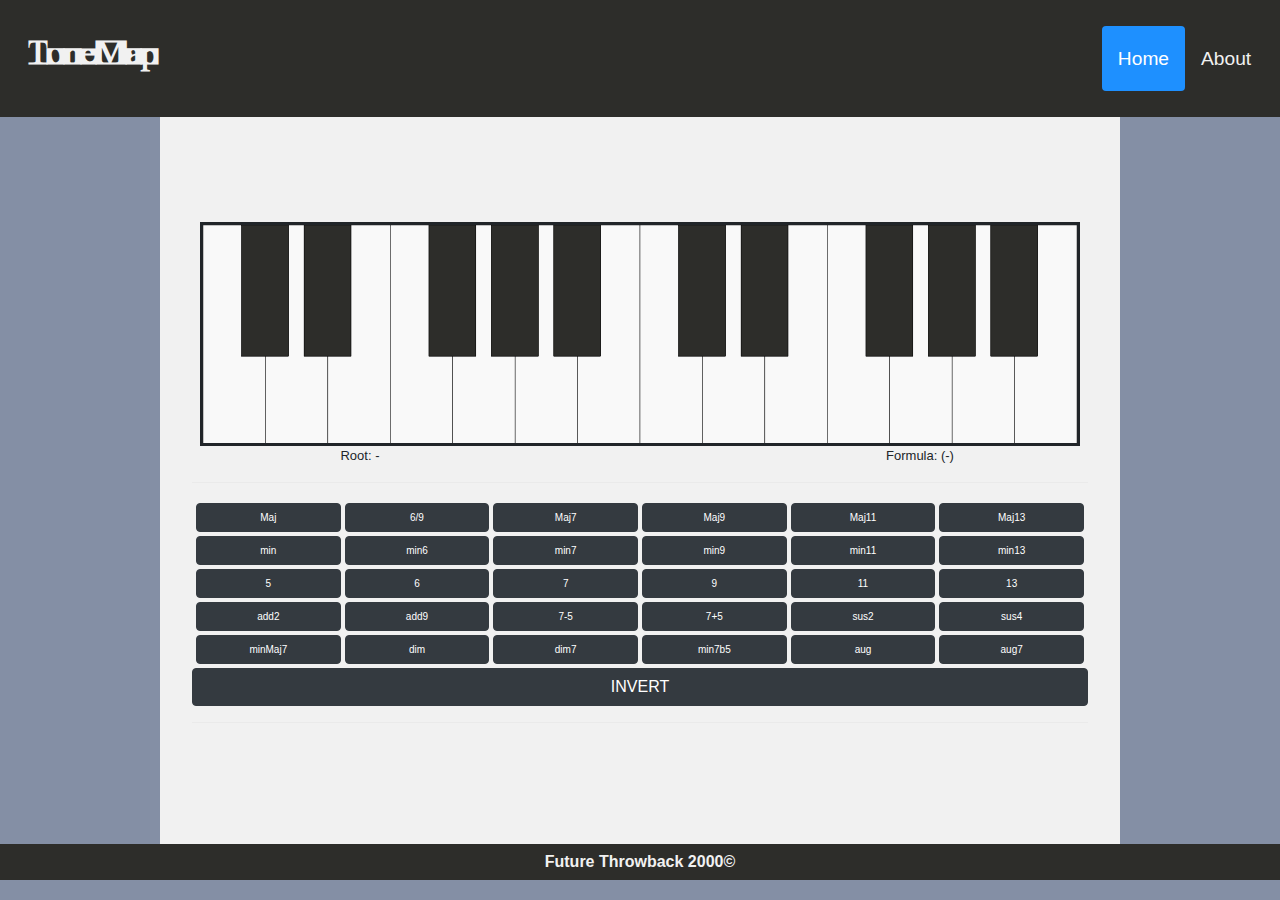
==== templates/index.html @ a0f48927 "better style but broke inversion logic" ====
<!DOCTYPE html>
<html lang="en">
<head>
    <meta charset="UTF-8">
    <meta name="viewport" content="width=device-width, initial-scale=1.0">
    <title>ToneMap</title>
    <link href="https://cdn.jsdelivr.net/npm/bootstrap@5.3.3/dist/css/bootstrap.min.css" rel="stylesheet" integrity="sha384-QWTKZyjpPEjISv5WaRU9OFeRpok6YctnYmDr5pNlyT2bRjXh0JMhjY6hW+ALEwIH" crossorigin="anonymous">
    <link rel="stylesheet" href="https://cdn.jsdelivr.net/npm/bootstrap@4.0.0/dist/css/bootstrap.min.css" integrity="sha384-Gn5384xqQ1aoWXA+058RXPxPg6fy4IWvTNh0E263XmFcJlSAwiGgFAW/dAiS6JXm" crossorigin="anonymous">
    <link rel="stylesheet" href="/static/style.css">
    <script src="/static/main.js" defer></script>
</head>
<body>
    <div class="header">
        <a href="" class="logo">ToneMap</a>
        <div class="header-right">
          <a class="active" href="/">Home</a>
          
          <a href="/about">About</a>
        </div>
    </div>
    <main>

        <div class="graphic">
            <?xml version="1.0" encoding="UTF-8" standalone="no"?>
            <!-- Created with Inkscape (http://www.inkscape.org/) -->

            <svg
                width="1400"
                height="350"
                viewBox="0 0 1400 350"
                version="1.1"
                id="svg1"
                inkscape:version="1.3 (0e150ed6c4, 2023-07-21)"
                sodipodi:docname="single-octave-piano.svg"
                xmlns:inkscape="http://www.inkscape.org/namespaces/inkscape"
                xmlns:sodipodi="http://sodipodi.sourceforge.net/DTD/sodipodi-0.dtd"
                xmlns="http://www.w3.org/2000/svg"
                xmlns:svg="http://www.w3.org/2000/svg">
                <defs
                    id="defs1">
                    <linearGradient
                        id="swatch6">
                    <stop
                        style="stop-color:#000000;stop-opacity:1;"
                        offset="0"
                        id="stop6" />
                    </linearGradient>
                </defs>
                <g
                    class="svg-white-keys"
                    inkscape:label="White Keys"
                    inkscape:groupmode="layer"
                    id="layer1"
                    style="display:inline;fill:#FFFFFF">
                    <rect
                        style="display:inline;fill:#FFFFFF;fill-opacity:1;stroke:#000000;stroke-width:0.703905;stroke-opacity:1"
                        class="octave_1 C"
                        width="100"
                        height="350"
                        x="0"
                        y="0" />
                    <rect
                        style="display:inline;fill:#FFFFFF;fill-opacity:1;stroke:#000000;stroke-width:0.703905;stroke-opacity:1"
                        class="octave_1 D"
                        width="100"
                        height="350"
                        x="100"
                        y="0" />
                    <rect
                        style="display:inline;fill:#FFFFFF;fill-opacity:1;stroke:#000000;stroke-width:0.703905;stroke-opacity:1"
                        class="octave_1 E"
                        width="100"
                        height="350"
                        x="200"
                        y="0" />
                    <rect
                        style="display:inline;fill:#FFFFFF;fill-opacity:1;stroke:#000000;stroke-width:0.703905;stroke-opacity:1"
                        class="octave_1 F"
                        width="100"
                        height="350"
                        x="300"
                        y="0" />
                    <rect
                        style="display:inline;fill:#FFFFFF;fill-opacity:1;stroke:#000000;stroke-width:0.703905;stroke-opacity:1"
                        class="octave_1 G"
                        width="100"
                        height="350"
                        x="400"
                        y="0" />
                    <rect
                        style="display:inline;fill:#FFFFFF;fill-opacity:1;stroke:#000000;stroke-width:0.703905;stroke-opacity:1"
                        class="octave_1 A"
                        width="100"
                        height="350"
                        x="500"
                        y="0" />
                    <rect
                        style="display:inline;fill:#FFFFFF;fill-opacity:1;stroke:#000000;stroke-width:0.703905;stroke-opacity:1"
                        class="octave_1 B"
                        width="100"
                        height="350"
                        x="600"
                        y="0" />
                </g>

                <g
                    class="svg-black-keys"
                    inkscape:groupmode="layer"
                    id="layer2"
                    inkscape:label="Black Keys">
                    <rect
                        style="fill:#2D2D2A ;fill-opacity:1;stroke:#000000;stroke-width:0.670113;stroke-opacity:1"
                        class=""
                        width="75"
                        height="210"
                        x="62"
                        y="0" />
                    <rect
                        style="fill:#2D2D2A ;fill-opacity:1;stroke:#000000;stroke-width:0.670113;stroke-opacity:1"
                        class=""
                        width="75"
                        height="210"
                        x="162"
                        y="0" />
                    <rect
                        style="fill:#2D2D2A ;fill-opacity:1;stroke:#000000;stroke-width:0.670105;stroke-opacity:1"
                        class=""
                        width="75"
                        height="210"
                        x="362"
                        y="0" />
                    <rect
                        style="fill:#2D2D2A ;fill-opacity:1;stroke:#000000;stroke-width:0.670113;stroke-opacity:1"
                        class=""
                        width="75"
                        height="210"
                        x="462"
                        y="0" />
                    <rect
                        style="fill:#2D2D2A ;fill-opacity:1;stroke:#000000;stroke-width:0.670113;stroke-opacity:1"
                        class=""
                        width="75"
                        height="210"
                        x="562"
                        y="0" />
                </g>

                <g
                    class="svg-black-keys"
                    inkscape:groupmode="layer"
                    id="layer2"
                    inkscape:label="Black Keys">
                    <rect
                        style="fill:#2D2D2A ;fill-opacity:1;stroke:#000000;stroke-width:0.670113;stroke-opacity:1"
                        class="octave_1 Csharp"
                        width="75"
                        height="210"
                        x="62"
                        y="0" />
                    <rect
                        style="fill:#2D2D2A ;fill-opacity:1;stroke:#000000;stroke-width:0.670113;stroke-opacity:1"
                        class="octave_1 Dsharp"
                        width="75"
                        height="210"
                        x="162"
                        y="0" />
                    <rect
                        style="fill:#2D2D2A ;fill-opacity:1;stroke:#000000;stroke-width:0.670105;stroke-opacity:1"
                        class="octave_1 Fsharp"
                        width="75"
                        height="210"
                        x="362"
                        y="0" />
                    <rect
                        style="fill:#2D2D2A ;fill-opacity:1;stroke:#000000;stroke-width:0.670113;stroke-opacity:1"
                        class="octave_1 Gsharp"
                        width="75"
                        height="210"
                        x="462"
                        y="0" />
                    <rect
                        style="fill:#2D2D2A ;fill-opacity:1;stroke:#000000;stroke-width:0.670113;stroke-opacity:1"
                        class="octave_1 Asharp"
                        width="75"
                        height="210"
                        x="562"
                        y="0" />
                </g>

                <g
                    class="svg-white-keys"
                    inkscape:label="White Keys 2"
                    inkscape:groupmode="layer"
                    id="layer3"
                    style="display:inline;fill:#FFFFFF">
                    <rect
                        style="display:inline;fill:#FFFFFF;fill-opacity:1;stroke:#000000;stroke-width:0.703905;stroke-opacity:1"
                        class="octave_2 C"
                        width="100"
                        height="350"
                        x="700"
                        y="0" />
                    <rect
                        style="display:inline;fill:#FFFFFF;fill-opacity:1;stroke:#000000;stroke-width:0.703905;stroke-opacity:1"
                        class="octave_2 D"
                        width="100"
                        height="350"
                        x="800"
                        y="0" />
                    <rect
                        style="display:inline;fill:#FFFFFF;fill-opacity:1;stroke:#000000;stroke-width:0.703905;stroke-opacity:1"
                        class="octave_2 E"
                        width="100"
                        height="350"
                        x="900"
                        y="0" />
                    <rect
                        style="display:inline;fill:#FFFFFF;fill-opacity:1;stroke:#000000;stroke-width:0.703905;stroke-opacity:1"
                        class="octave_2 F"
                        width="100"
                        height="350"
                        x="1000"
                        y="0" />
                    <rect
                        style="display:inline;fill:#FFFFFF;fill-opacity:1;stroke:#000000;stroke-width:0.703905;stroke-opacity:1"
                        class="octave_2 G"
                        width="100"
                        height="350"
                        x="1100"
                        y="0" />
                    <rect
                        style="display:inline;fill:#FFFFFF;fill-opacity:1;stroke:#000000;stroke-width:0.703905;stroke-opacity:1"
                        class="octave_2 A"
                        width="100"
                        height="350"
                        x="1200"
                        y="0" />
                    <rect
                        style="display:inline;fill:#FFFFFF;fill-opacity:1;stroke:#000000;stroke-width:0.703905;stroke-opacity:1"
                        class="octave_2 B"
                        width="100"
                        height="350"
                        x="1300"
                        y="0" />
                </g>

                <g
                    class="svg-black-keys"
                    inkscape:groupmode="layer"
                    id="layer4"
                    inkscape:label="Black Keys">
                    <rect
                        style="fill:#2D2D2A ;fill-opacity:1;stroke:#000000;stroke-width:0.670113;stroke-opacity:1"
                        class=""
                        width="75"
                        height="210"
                        x="762"
                        y="0" />
                    <rect
                        style="fill:#2D2D2A ;fill-opacity:1;stroke:#000000;stroke-width:0.670113;stroke-opacity:1"
                        class=""
                        width="75"
                        height="210"
                        x="862"
                        y="0" />
                    <rect
                        style="fill:#2D2D2A ;fill-opacity:1;stroke:#000000;stroke-width:0.670105;stroke-opacity:1"
                        class=""
                        width="75"
                        height="210"
                        x="1062"
                        y="0" />
                    <rect
                        style="fill:#2D2D2A ;fill-opacity:1;stroke:#000000;stroke-width:0.670113;stroke-opacity:1"
                        class=""
                        width="75"
                        height="210"
                        x="1162"
                        y="0" />
                    <rect
                        style="fill:#2D2D2A ;fill-opacity:1;stroke:#000000;stroke-width:0.670113;stroke-opacity:1"
                        class=""
                        width="75"
                        height="210"
                        x="1262"
                        y="0" />
                </g>

                <g
                    class="svg-black-keys"
                    inkscape:groupmode="layer"
                    id="layer4"
                    inkscape:label="Black Keys">
                    <rect
                        style="fill:#2D2D2A ;fill-opacity:1;stroke:#000000;stroke-width:0.670113;stroke-opacity:1"
                        class="octave_2 Csharp"
                        width="75"
                        height="210"
                        x="762"
                        y="0" />
                    <rect
                        style="fill:#2D2D2A ;fill-opacity:1;stroke:#000000;stroke-width:0.670113;stroke-opacity:1"
                        class="octave_2 Dsharp"
                        width="75"
                        height="210"
                        x="862"
                        y="0" />
                    <rect
                        style="fill:#2D2D2A ;fill-opacity:1;stroke:#000000;stroke-width:0.670105;stroke-opacity:1"
                        class="octave_2 Fsharp"
                        width="75"
                        height="210"
                        x="1062"
                        y="0" />
                    <rect
                        style="fill:#2D2D2A ;fill-opacity:1;stroke:#000000;stroke-width:0.670113;stroke-opacity:1"
                        class="octave_2 Gsharp"
                        width="75"
                        height="210"
                        x="1162"
                        y="0" />
                    <rect
                        style="fill:#2D2D2A ;fill-opacity:1;stroke:#000000;stroke-width:0.670113;stroke-opacity:1"
                        class="octave_2 Asharp"
                        width="75"
                        height="210"
                        x="1262"
                        y="0" />
                </g>
            </svg>
        </div>

        

        <div id="controls">

            <div id="information">
                <div id="chord-symbol"></div>
                <div id="formula"></div>
            </div>

            <!-- <div id="root-selection">

                <div class="black-keys">

                    <input type="button" id="Csharp" name="rootnote" value="C#">
                    <input type="button" id="Dsharp" name="rootnote" value="D#">
                    <input type="button" id="Fsharp" name="rootnote" value="F#">
                    <input type="button" id="Gsharp" name="rootnote" value="G#">
                    <input type="button" id="Asharp" name="rootnote" value="A#">

                </div>

                <div class="white-keys">

                    <input type="button" id="C" name="rootnote" value="C">
                    <input type="button" id="D" name="rootnote" value="D">
                    <input type="button" id="E" name="rootnote" value="E">
                    <input type="button" id="F" name="rootnote" value="F">
                    <input type="button" id="G" name="rootnote" value="G">
                    <input type="button" id="A" name="rootnote" value="A">
                    <input type="button" id="B" name="rootnote" value="B">

                </div>   

            </div> -->
            <hr>

            <div id="chord-selection">

                <input class="btn btn-dark" type="button" id="major" name="chord" value="Maj">
                <input class="btn btn-dark" type="button" id="sixthNinth" name="chord" value="6/9">
                <input class="btn btn-dark" type="button" id="maj7" name="chord" value="Maj7">
                <input class="btn btn-dark" type="button" id="maj9" name="chord" value="Maj9">
                <input class="btn btn-dark" type="button" id="maj11" name="chord" value="Maj11">
                <input class="btn btn-dark" type="button" id="maj13" name="chord" value="Maj13">

                <input class="btn btn-dark" type="button" id="minor" name="chord" value="min">
                <input class="btn btn-dark" type="button" id="min6" name="chord" value="min6">
                <input class="btn btn-dark" type="button" id="min7" name="chord" value="min7">
                <input class="btn btn-dark" type="button" id="min9" name="chord" value="min9">
                <input class="btn btn-dark" type="button" id="min11" name="chord" value="min11">
                <input class="btn btn-dark" type="button" id="min13" name="chord" value="min13">

                <input class="btn btn-dark" type="button" id="fifth" name="chord" value="5">
                <input class="btn btn-dark" type="button" id="maj6" name="chord" value="6">
                <input class="btn btn-dark" type="button" id="dom7" name="chord" value="7">
                <input class="btn btn-dark" type="button" id="ninth" name="chord" value="9">
                <input class="btn btn-dark" type="button" id="eleventh" name="chord" value="11">
                <input class="btn btn-dark" type="button" id="thirteenth" name="chord" value="13">
                
                <input class="btn btn-dark" type="button" id="add2" name="chord" value="add2">
                <input class="btn btn-dark" type="button" id="add9" name="chord" value="add9">
                <input class="btn btn-dark" type="button" id="sevenMinusFive" name="chord" value="7-5">
                <input class="btn btn-dark" type="button" id="sevenPlusFive" name="chord" value="7+5">
                <input class="btn btn-dark" type="button" id="sus2" name="chord" value="sus2">
                <input class="btn btn-dark" type="button" id="sus4" name="chord" value="sus4">

                <input class="btn btn-dark" type="button" id="minMaj7" name="chord" value="minMaj7">
                <input class="btn btn-dark" type="button" id="diminished" name="chord" value="dim">
                <input class="btn btn-dark" type="button" id="dim7" name="chord" value="dim7">
                <input class="btn btn-dark" type="button" id="min7b5" name="chord" value="min7b5">
                <input class="btn btn-dark" type="button" id="aug" name="chord" value="aug">
                <input class="btn btn-dark" type="button" id="aug7" name="chord" value="aug7">

            </div>

        </div>
        <button id="invert-btn" class="btn btn-dark" type="button">INVERT</button>
        
        <hr>

    </main>

    <footer id="footer">Future Throwback 2000&COPY;</footer>


</body>
</html>
---- static/style.css ----
@font-face {
    font-family: "Fasad-Regular";
    src: url(/static/fonts/Fasad-Regular.woff);
}

body {
    background-color: #848FA5;
    box-sizing: border-box;
    height: 95vh;
}

#controls {
    display: flex;
    flex-direction: column;
}

.graphic {
    padding: 0 0.5rem;
    display: flex;
    justify-content: center;
}

#svg1 {
    border: solid;
    margin: 0;
    padding: 0;
    height: 100%;
    background-color: #2D2D2A;
}

#information {
    display: flex;
    flex-direction: row;
    justify-content: space-between;
    display: grid;
    grid-template-columns: repeat(2, 1fr);
    text-align: center;
    margin: auto 0;
    gap: 14rem;
    font-size: small;
}

/* shoutout w3schools for the header css */
.header {
    overflow: hidden;
    /* background-color: #F1F1F1; */
    background-color: #2D2D2A;
    padding: 1.6rem 0.8rem;
}

.header a {
    float: left;
    color: #F1F1F1;
    text-align: center;
    padding: 1rem;
    text-decoration: none;
    font-size: 1.2rem;
    line-height: 2.1rem;;
    border-radius: 0.25rem;;
}

.header a.logo {
    font-family: "Fasad-Regular", Arial, sans-serif;;
    font-size: 2.1rem;
    font-weight: bold;
}

.header a:hover {
    background-color: #ddd;
    color: black;
}

.header a.active {
    background-color: dodgerblue;
    color: white;
}

.header-right {
    float: right;
}

#footer {
    display: flex;
    position: relative;
    bottom: 0;
    width: 100%;
    height: 2.25rem;  /* Footer height */
    color: #F1F1F1;
    background-color: #2D2D2A;
    font-weight: 800;
    text-align: center;
    align-items: center;
    justify-content: center;
}

main {
    background-color: #F1F1F1;
    display: flex;
    flex-direction: column;
    justify-content: center;
    margin: 0 auto;
    padding: 0 2rem;
    width: 75%;
    height: 85%;
}

/* make responsive!: */

@media screen and (max-width: 500px) {
    .header a {
        float: none;
        display: block;
        text-align: left;
    }
    .header-right {
        float: none;
    }
    .graphic {
        padding: 0 0.25rem;
        display: flex;
        justify-content: center;
    }
    main {
        width: 100%;
        padding: 0 1rem;
    }
    .svg-white-keys *:hover {
        filter: brightness(150%);
        transform: translateY(-4px);
    }
    .svg-black-keys *:hover {
        filter: brightness(150%);
        transform: translateY(-4px);
    }
}

.svg-white-keys *:hover {
    transform: translateY(-12px);
}

.svg-black-keys *:hover {
    transform: translateY(-12px);
}

/* legacy code, included just in case */
/* #black-keys {
    display: grid;
    grid-template-columns: repeat(5, 1fr);
}

#white-keys {
    display: grid;
    grid-template-columns: repeat(7, 1fr);
} */

#root-selection {
    width: 100%;
    display: flex;
    flex-direction: column;
    justify-content: center;
    align-items: center;
    padding: 0.25rem;
}

#chord-selection {
    display: grid;
    grid-template-columns: repeat(6, 1fr);
    grid-template-rows: repeat(5, 1fr);
    gap: 0.25rem;
    padding: 0.25rem;
    justify-content: center;
    align-items: center;
    margin: auto 0;
}

#chord-selection input {
    width: 100%;
    height: 100%;
    font-size:x-small;
}

rect:hover {
    cursor: pointer;
    transform: translateY(-12px);
}
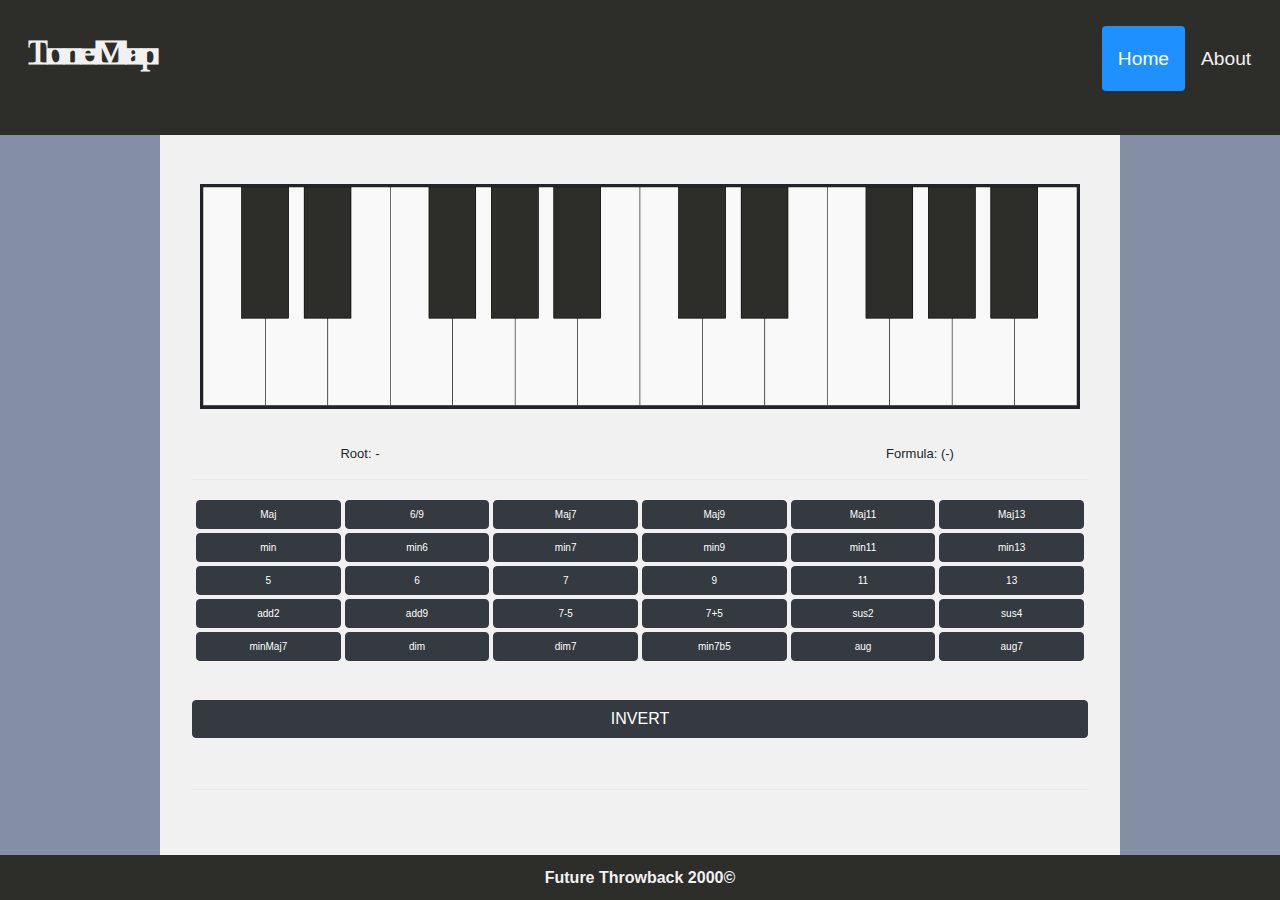
==== commit a85adb1a: "make layouts more functional" ====
--- a/templates/index.html
+++ b/templates/index.html
@@ -409,10 +409,10 @@
         <button id="invert-btn" class="btn btn-dark" type="button">INVERT</button>
         
         <hr>
-
     </main>
-
     <footer id="footer">Future Throwback 2000&COPY;</footer>
+
+    
 
 
 </body>
--- a/static/style.css
+++ b/static/style.css
@@ -3,10 +3,15 @@
     src: url(/static/fonts/Fasad-Regular.woff);
 }
 
+html, 
+body {
+    height: 100vh;
+    margin: 0;
+}
+
 body {
     background-color: #848FA5;
     box-sizing: border-box;
-    height: 95vh;
 }
 
 #controls {
@@ -46,6 +51,7 @@
     /* background-color: #F1F1F1; */
     background-color: #2D2D2A;
     padding: 1.6rem 0.8rem;
+    height: 15%;
 }
 
 .header a {
@@ -81,9 +87,6 @@
 
 #footer {
     display: flex;
-    position: relative;
-    bottom: 0;
-    width: 100%;
     height: 2.25rem;  /* Footer height */
     color: #F1F1F1;
     background-color: #2D2D2A;
@@ -91,22 +94,28 @@
     text-align: center;
     align-items: center;
     justify-content: center;
+    width: 100%s;
+    height: 5%;
 }
 
 main {
     background-color: #F1F1F1;
     display: flex;
     flex-direction: column;
-    justify-content: center;
+    flex-flow: column;
+    justify-content:space-around;
     margin: 0 auto;
-    padding: 0 2rem;
+    padding: 2rem;
     width: 75%;
-    height: 85%;
+    height: 80%;
 }
 
 /* make responsive!: */
 
 @media screen and (max-width: 500px) {
+    .header {
+        height: 30%;
+    }
     .header a {
         float: none;
         display: block;
@@ -122,7 +131,8 @@
     }
     main {
         width: 100%;
-        padding: 0 1rem;
+        height: 65%;
+        padding: 1rem 0.5rem;
     }
     .svg-white-keys *:hover {
         filter: brightness(150%);
@@ -131,6 +141,9 @@
     .svg-black-keys *:hover {
         filter: brightness(150%);
         transform: translateY(-4px);
+    }
+    #footer {
+        height: 5%;
     }
 }
 
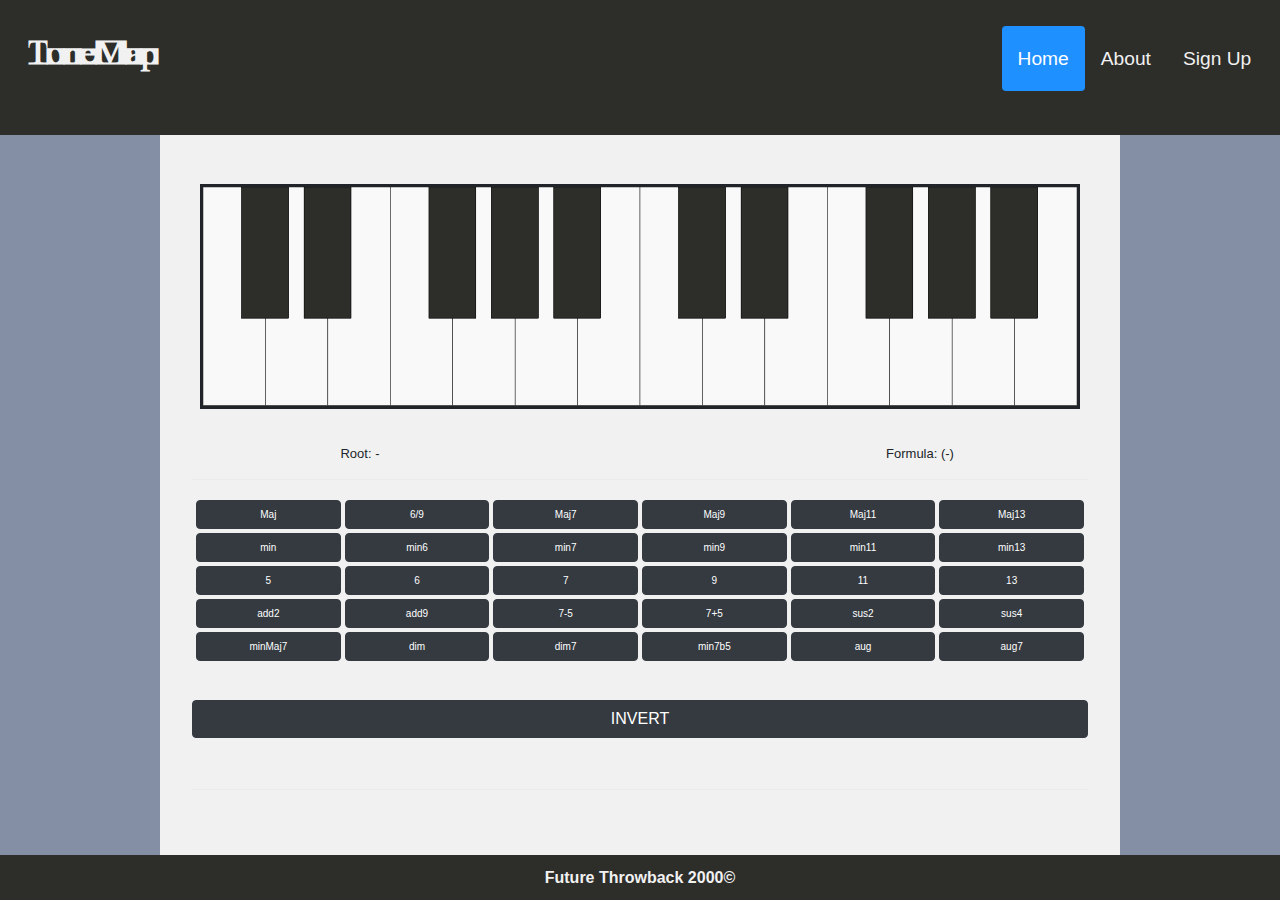
==== commit 011eb694: "add href to signup page" ====
--- a/templates/index.html
+++ b/templates/index.html
@@ -16,6 +16,7 @@
           <a class="active" href="/">Home</a>
           
           <a href="/about">About</a>
+          <a href="/signup">Sign Up</a>
         </div>
     </div>
     <main>
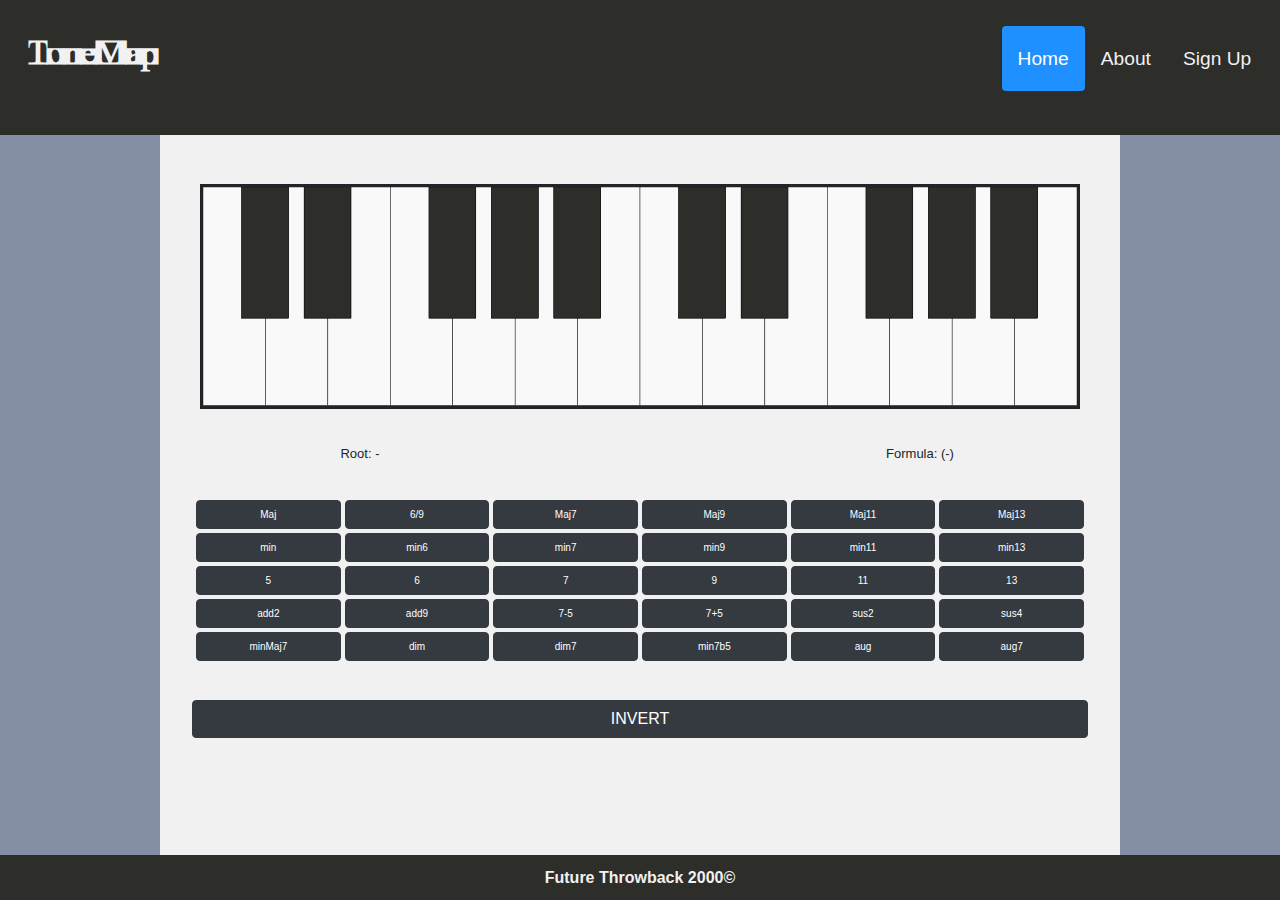
==== commit 1d45d09e: "update bootstrap" ====
--- a/templates/index.html
+++ b/templates/index.html
@@ -4,8 +4,10 @@
     <meta charset="UTF-8">
     <meta name="viewport" content="width=device-width, initial-scale=1.0">
     <title>ToneMap</title>
-    <link href="https://cdn.jsdelivr.net/npm/bootstrap@5.3.3/dist/css/bootstrap.min.css" rel="stylesheet" integrity="sha384-QWTKZyjpPEjISv5WaRU9OFeRpok6YctnYmDr5pNlyT2bRjXh0JMhjY6hW+ALEwIH" crossorigin="anonymous">
-    <link rel="stylesheet" href="https://cdn.jsdelivr.net/npm/bootstrap@4.0.0/dist/css/bootstrap.min.css" integrity="sha384-Gn5384xqQ1aoWXA+058RXPxPg6fy4IWvTNh0E263XmFcJlSAwiGgFAW/dAiS6JXm" crossorigin="anonymous">
+    <link rel="stylesheet" href="https://cdn.jsdelivr.net/npm/bootstrap@4.3.1/dist/css/bootstrap.min.css" integrity="sha384-ggOyR0iXCbMQv3Xipma34MD+dH/1fQ784/j6cY/iJTQUOhcWr7x9JvoRxT2MZw1T" crossorigin="anonymous">
+    <script src="https://code.jquery.com/jquery-3.3.1.slim.min.js" integrity="sha384-q8i/X+965DzO0rT7abK41JStQIAqVgRVzpbzo5smXKp4YfRvH+8abtTE1Pi6jizo" crossorigin="anonymous"></script>
+<script src="https://cdn.jsdelivr.net/npm/popper.js@1.14.7/dist/umd/popper.min.js" integrity="sha384-UO2eT0CpHqdSJQ6hJty5KVphtPhzWj9WO1clHTMGa3JDZwrnQq4sF86dIHNDz0W1" crossorigin="anonymous"></script>
+<script src="https://cdn.jsdelivr.net/npm/bootstrap@4.3.1/dist/js/bootstrap.min.js" integrity="sha384-JjSmVgyd0p3pXB1rRibZUAYoIIy6OrQ6VrjIEaFf/nJGzIxFDsf4x0xIM+B07jRM" crossorigin="anonymous"></script>
     <link rel="stylesheet" href="/static/style.css">
     <script src="/static/main.js" defer></script>
 </head>
@@ -406,6 +408,8 @@
 
             </div>
 
+            
+
         </div>
         <button id="invert-btn" class="btn btn-dark" type="button">INVERT</button>
         
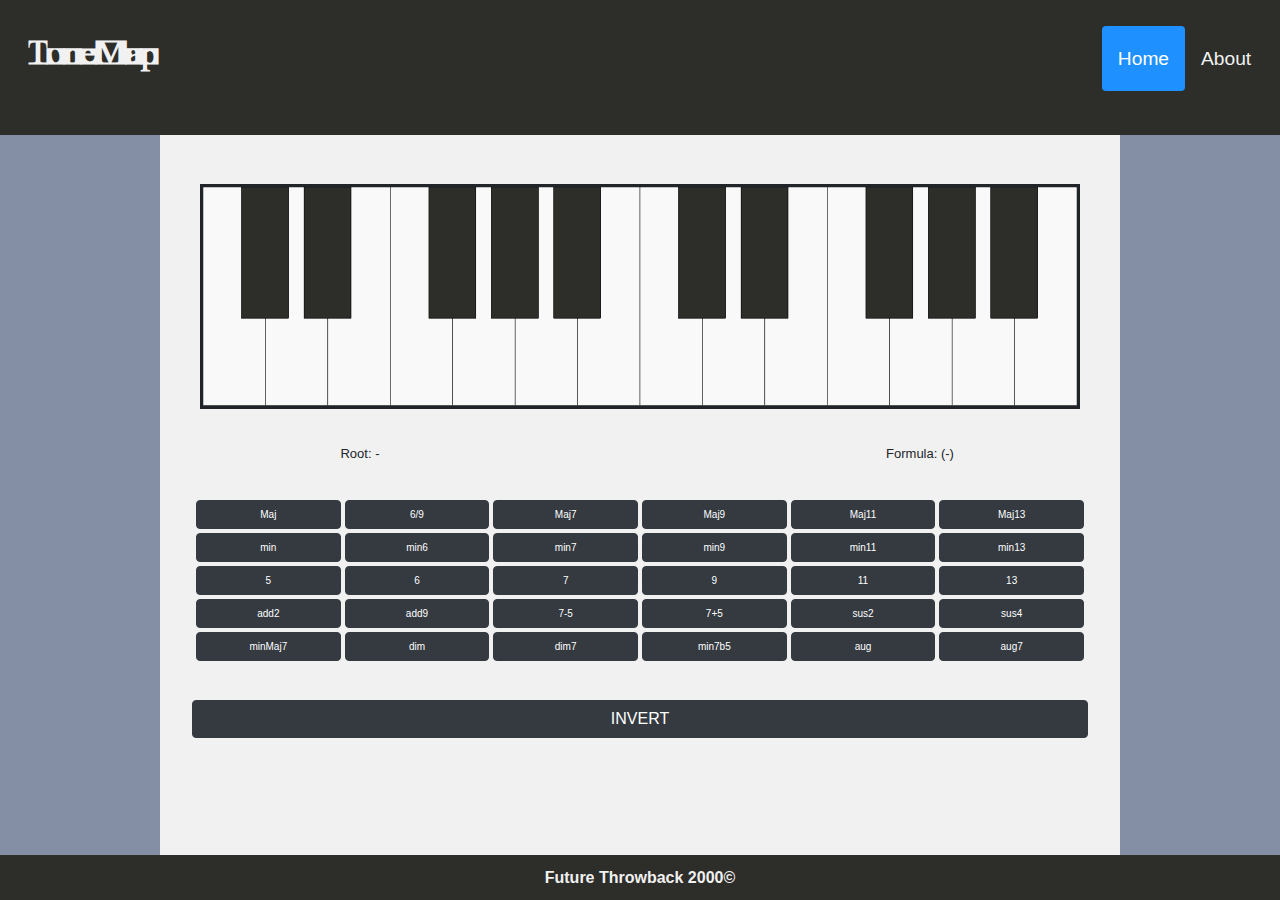
==== commit f9199d36: "hide signup button in about page" ====
--- a/templates/index.html
+++ b/templates/index.html
@@ -6,21 +6,26 @@
     <title>ToneMap</title>
     <link rel="stylesheet" href="https://cdn.jsdelivr.net/npm/bootstrap@4.3.1/dist/css/bootstrap.min.css" integrity="sha384-ggOyR0iXCbMQv3Xipma34MD+dH/1fQ784/j6cY/iJTQUOhcWr7x9JvoRxT2MZw1T" crossorigin="anonymous">
     <script src="https://code.jquery.com/jquery-3.3.1.slim.min.js" integrity="sha384-q8i/X+965DzO0rT7abK41JStQIAqVgRVzpbzo5smXKp4YfRvH+8abtTE1Pi6jizo" crossorigin="anonymous"></script>
-<script src="https://cdn.jsdelivr.net/npm/popper.js@1.14.7/dist/umd/popper.min.js" integrity="sha384-UO2eT0CpHqdSJQ6hJty5KVphtPhzWj9WO1clHTMGa3JDZwrnQq4sF86dIHNDz0W1" crossorigin="anonymous"></script>
-<script src="https://cdn.jsdelivr.net/npm/bootstrap@4.3.1/dist/js/bootstrap.min.js" integrity="sha384-JjSmVgyd0p3pXB1rRibZUAYoIIy6OrQ6VrjIEaFf/nJGzIxFDsf4x0xIM+B07jRM" crossorigin="anonymous"></script>
+    <script src="https://cdn.jsdelivr.net/npm/popper.js@1.14.7/dist/umd/popper.min.js" integrity="sha384-UO2eT0CpHqdSJQ6hJty5KVphtPhzWj9WO1clHTMGa3JDZwrnQq4sF86dIHNDz0W1" crossorigin="anonymous"></script>
+    <script src="https://cdn.jsdelivr.net/npm/bootstrap@4.3.1/dist/js/bootstrap.min.js" integrity="sha384-JjSmVgyd0p3pXB1rRibZUAYoIIy6OrQ6VrjIEaFf/nJGzIxFDsf4x0xIM+B07jRM" crossorigin="anonymous"></script>
     <link rel="stylesheet" href="/static/style.css">
     <script src="/static/main.js" defer></script>
 </head>
 <body>
     <div class="header">
+
         <a href="" class="logo">ToneMap</a>
+        
         <div class="header-right">
-          <a class="active" href="/">Home</a>
-          
-          <a href="/about">About</a>
-          <a href="/signup">Sign Up</a>
+            <a class="active" href="/">Home</a>
+            <a href="/about">About</a>
+            
         </div>
+        
     </div>
+         
+    </div>
+    
     <main>
 
         <div class="graphic">
@@ -333,8 +338,6 @@
             </svg>
         </div>
 
-        
-
         <div id="controls">
 
             <div id="information">
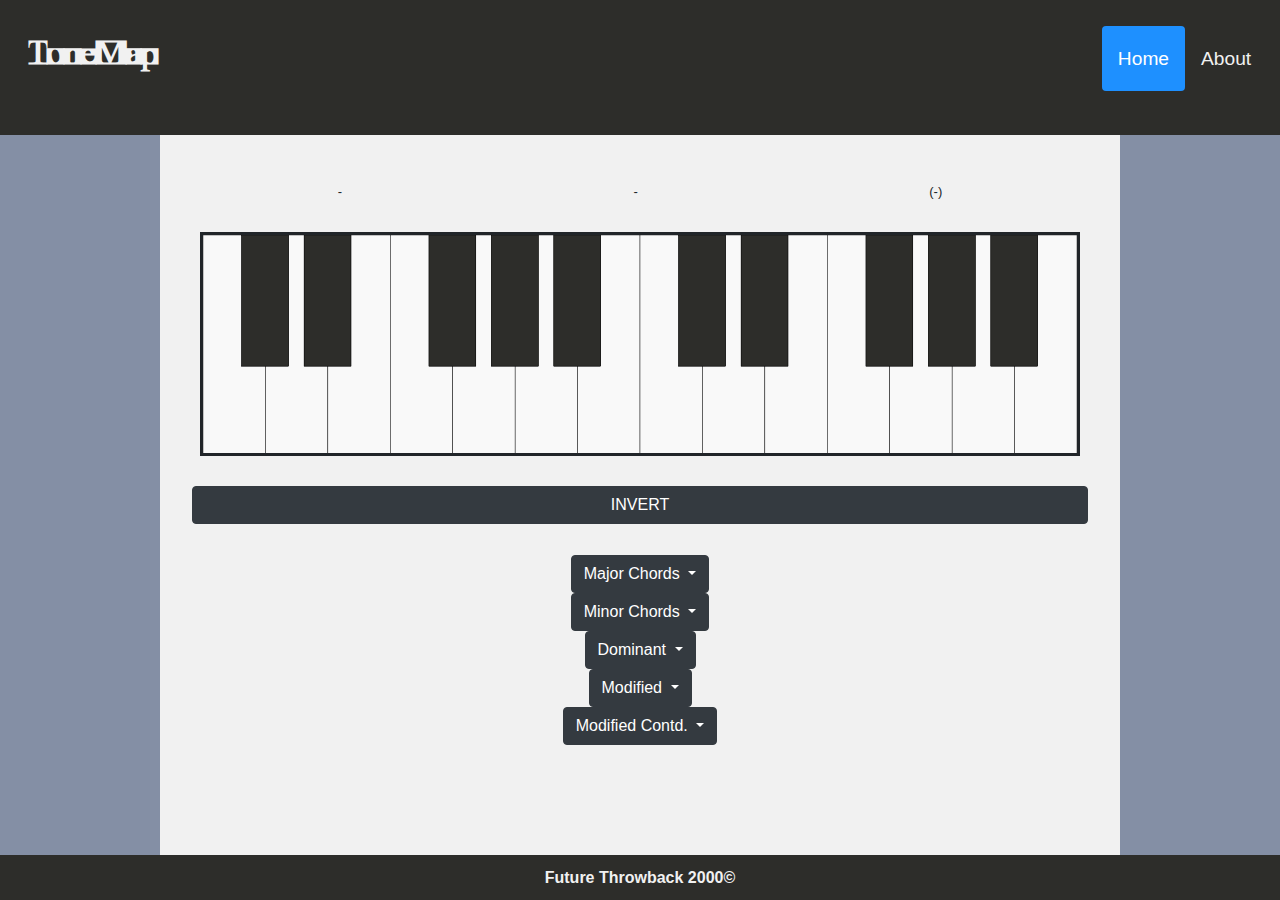
==== commit 05cfba5d: "add dropdown menus/ layout resturcturing" ====
--- a/templates/index.html
+++ b/templates/index.html
@@ -27,6 +27,11 @@
     </div>
     
     <main>
+        <div id="information">
+            <div id="chord-symbol"></div>
+            <div id="chord-type"></div>
+            <div id="formula"></div>
+        </div>
 
         <div class="graphic">
             <?xml version="1.0" encoding="UTF-8" standalone="no"?>
@@ -337,13 +342,8 @@
                 </g>
             </svg>
         </div>
-
+        <button id="invert-btn" class="btn btn-dark" type="button">INVERT</button>
         <div id="controls">
-
-            <div id="information">
-                <div id="chord-symbol"></div>
-                <div id="formula"></div>
-            </div>
 
             <!-- <div id="root-selection">
 
@@ -370,51 +370,84 @@
                 </div>   
 
             </div> -->
-            <hr>
 
             <div id="chord-selection">
 
-                <input class="btn btn-dark" type="button" id="major" name="chord" value="Maj">
-                <input class="btn btn-dark" type="button" id="sixthNinth" name="chord" value="6/9">
-                <input class="btn btn-dark" type="button" id="maj7" name="chord" value="Maj7">
-                <input class="btn btn-dark" type="button" id="maj9" name="chord" value="Maj9">
-                <input class="btn btn-dark" type="button" id="maj11" name="chord" value="Maj11">
-                <input class="btn btn-dark" type="button" id="maj13" name="chord" value="Maj13">
-
-                <input class="btn btn-dark" type="button" id="minor" name="chord" value="min">
-                <input class="btn btn-dark" type="button" id="min6" name="chord" value="min6">
-                <input class="btn btn-dark" type="button" id="min7" name="chord" value="min7">
-                <input class="btn btn-dark" type="button" id="min9" name="chord" value="min9">
-                <input class="btn btn-dark" type="button" id="min11" name="chord" value="min11">
-                <input class="btn btn-dark" type="button" id="min13" name="chord" value="min13">
-
-                <input class="btn btn-dark" type="button" id="fifth" name="chord" value="5">
-                <input class="btn btn-dark" type="button" id="maj6" name="chord" value="6">
-                <input class="btn btn-dark" type="button" id="dom7" name="chord" value="7">
-                <input class="btn btn-dark" type="button" id="ninth" name="chord" value="9">
-                <input class="btn btn-dark" type="button" id="eleventh" name="chord" value="11">
-                <input class="btn btn-dark" type="button" id="thirteenth" name="chord" value="13">
+                <div class="dropdown">
+                    <button class="btn btn-dark dropdown-toggle" type="button" id="dropdownMenuButton" data-toggle="dropdown" aria-haspopup="true" aria-expanded="false">
+                        Major Chords
+                    </button>
+                    <div class="dropdown-menu" aria-labelledby="dropdownMenuButton">
+                        <input class="btn btn-dark" type="button" id="major" name="chord" value="Maj">
+                        <input class="btn btn-dark" type="button" id="sixthNinth" name="chord" value="6/9">
+                        <input class="btn btn-dark" type="button" id="maj7" name="chord" value="Maj7">
+                        <input class="btn btn-dark" type="button" id="maj9" name="chord" value="Maj9">
+                        <input class="btn btn-dark" type="button" id="maj11" name="chord" value="Maj11">
+                        <input class="btn btn-dark" type="button" id="maj13" name="chord" value="Maj13">
+                    </div>
+                </div>
+
+                <div class="dropdown">
+                    <button class="btn btn-dark dropdown-toggle" type="button" id="dropdownMenuButton" data-toggle="dropdown" aria-haspopup="true" aria-expanded="false">
+                        Minor Chords
+                    </button>
+                    <div class="dropdown-menu">
+                        <input class="btn btn-dark" type="button" id="minor" name="chord" value="min">
+                        <input class="btn btn-dark" type="button" id="min6" name="chord" value="min6">
+                        <input class="btn btn-dark" type="button" id="min7" name="chord" value="min7">
+                        <input class="btn btn-dark" type="button" id="min9" name="chord" value="min9">
+                        <input class="btn btn-dark" type="button" id="min11" name="chord" value="min11">
+                        <input class="btn btn-dark" type="button" id="min13" name="chord" value="min13">
+                    </div>
+                </div>
+
+                <div class="dropdown">
+                    <button class="btn btn-dark dropdown-toggle" type="button" id="dropdownMenuButton" data-toggle="dropdown" aria-haspopup="true" aria-expanded="false">
+                        Dominant
+                    </button>
+                    <div class="dropdown-menu">
+                        <input class="btn btn-dark" type="button" id="fifth" name="chord" value="5">
+                        <input class="btn btn-dark" type="button" id="maj6" name="chord" value="6">
+                        <input class="btn btn-dark" type="button" id="dom7" name="chord" value="7">
+                        <input class="btn btn-dark" type="button" id="ninth" name="chord" value="9">
+                        <input class="btn btn-dark" type="button" id="eleventh" name="chord" value="11">
+                        <input class="btn btn-dark" type="button" id="thirteenth" name="chord" value="13">
+                    </div>
+                </div>
                 
-                <input class="btn btn-dark" type="button" id="add2" name="chord" value="add2">
-                <input class="btn btn-dark" type="button" id="add9" name="chord" value="add9">
-                <input class="btn btn-dark" type="button" id="sevenMinusFive" name="chord" value="7-5">
-                <input class="btn btn-dark" type="button" id="sevenPlusFive" name="chord" value="7+5">
-                <input class="btn btn-dark" type="button" id="sus2" name="chord" value="sus2">
-                <input class="btn btn-dark" type="button" id="sus4" name="chord" value="sus4">
-
-                <input class="btn btn-dark" type="button" id="minMaj7" name="chord" value="minMaj7">
-                <input class="btn btn-dark" type="button" id="diminished" name="chord" value="dim">
-                <input class="btn btn-dark" type="button" id="dim7" name="chord" value="dim7">
-                <input class="btn btn-dark" type="button" id="min7b5" name="chord" value="min7b5">
-                <input class="btn btn-dark" type="button" id="aug" name="chord" value="aug">
-                <input class="btn btn-dark" type="button" id="aug7" name="chord" value="aug7">
+                <div class="dropdown">
+                    <button class="btn btn-dark dropdown-toggle" type="button" id="dropdownMenuButton" data-toggle="dropdown" aria-haspopup="true" aria-expanded="false">
+                        Modified
+                    </button>
+                    <div class="dropdown-menu">
+                        <input class="btn btn-dark" type="button" id="add2" name="chord" value="add2">
+                        <input class="btn btn-dark" type="button" id="add9" name="chord" value="add9">
+                        <input class="btn btn-dark" type="button" id="sevenMinusFive" name="chord" value="7-5">
+                        <input class="btn btn-dark" type="button" id="sevenPlusFive" name="chord" value="7+5">
+                        <input class="btn btn-dark" type="button" id="sus2" name="chord" value="sus2">
+                        <input class="btn btn-dark" type="button" id="sus4" name="chord" value="sus4">
+                    </div>
+                </div>
+
+                <div class="dropdown">
+                    <button class="btn btn-dark dropdown-toggle" type="button" id="dropdownMenuButton" data-toggle="dropdown" aria-haspopup="true" aria-expanded="false">
+                        Modified Contd.
+                    </button>
+                    <div class="dropdown-menu">
+                        <input class="btn btn-dark" type="button" id="minMaj7" name="chord" value="minMaj7">
+                        <input class="btn btn-dark" type="button" id="diminished" name="chord" value="dim">
+                        <input class="btn btn-dark" type="button" id="dim7" name="chord" value="dim7">
+                        <input class="btn btn-dark" type="button" id="min7b5" name="chord" value="min7b5">
+                        <input class="btn btn-dark" type="button" id="aug" name="chord" value="aug">
+                        <input class="btn btn-dark" type="button" id="aug7" name="chord" value="aug7">
+                    </div>
+                </div>
 
             </div>
 
             
 
         </div>
-        <button id="invert-btn" class="btn btn-dark" type="button">INVERT</button>
         
         <hr>
     </main>
--- a/static/style.css
+++ b/static/style.css
@@ -19,6 +19,14 @@
     flex-direction: column;
 }
 
+form {
+    height: 100%;
+    display: flex;
+    flex-direction: column;
+    justify-content: space-between;
+    padding: 6rem 0;
+}
+
 .graphic {
     padding: 0 0.5rem;
     display: flex;
@@ -36,12 +44,9 @@
 #information {
     display: flex;
     flex-direction: row;
-    justify-content: space-between;
-    display: grid;
-    grid-template-columns: repeat(2, 1fr);
+    justify-content: space-around;
     text-align: center;
-    margin: auto 0;
-    gap: 14rem;
+    gap: 4;
     font-size: small;
 }
 
@@ -105,7 +110,7 @@
     flex-flow: column;
     justify-content:space-around;
     margin: 0 auto;
-    padding: 2rem;
+    padding: 2rem 2rem;
     width: 75%;
     height: 80%;
 }
@@ -132,7 +137,7 @@
     main {
         width: 100%;
         height: 65%;
-        padding: 1rem 0.5rem;
+        padding: 0 2rem;
     }
     .svg-white-keys *:hover {
         filter: brightness(150%);
@@ -176,14 +181,9 @@
 }
 
 #chord-selection {
-    display: grid;
-    grid-template-columns: repeat(6, 1fr);
-    grid-template-rows: repeat(5, 1fr);
-    gap: 0.25rem;
-    padding: 0.25rem;
-    justify-content: center;
+    display: flex;
+    flex-direction: column;
     align-items: center;
-    margin: auto 0;
 }
 
 #chord-selection input {
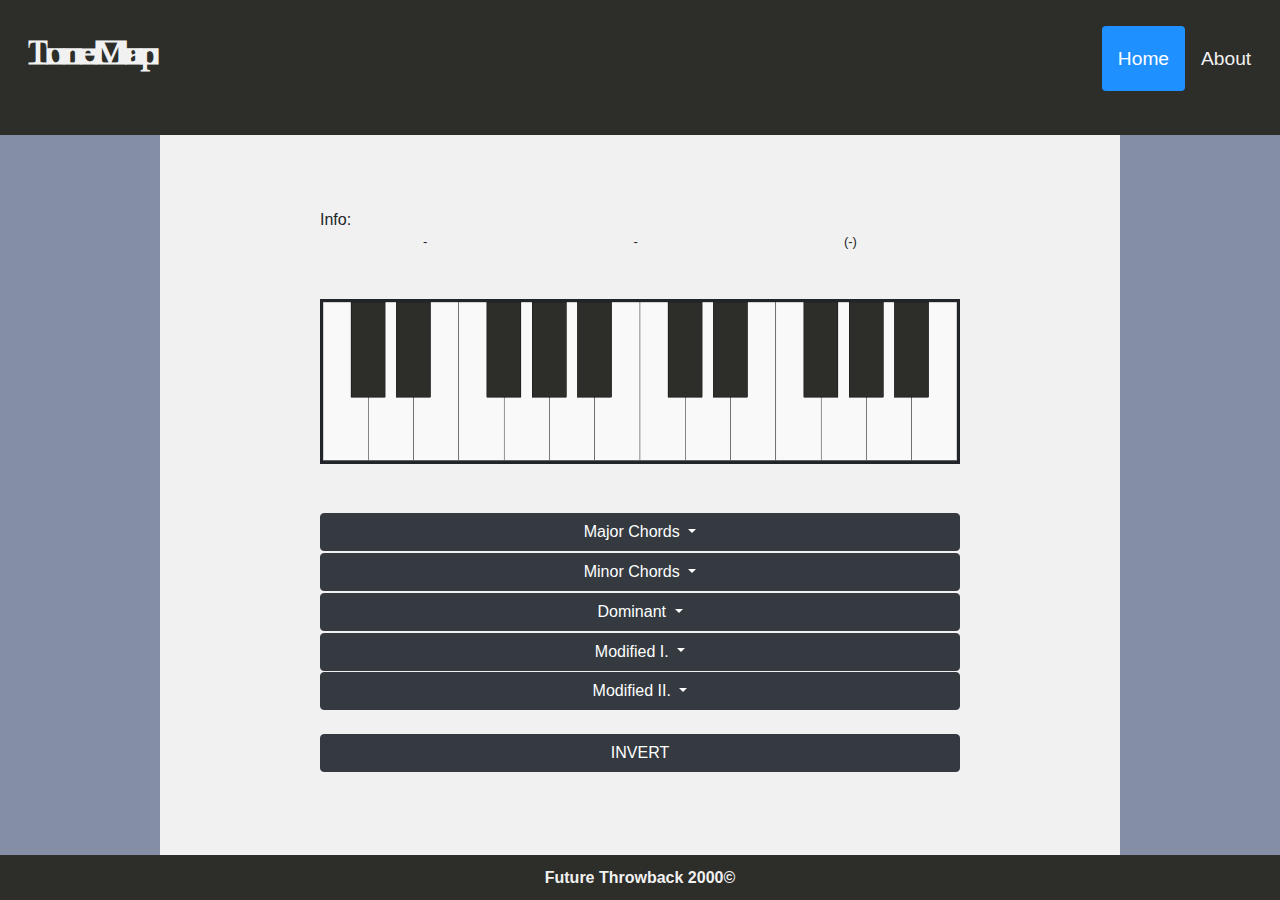
==== commit 5530364d: "make styles a lil more responsive" ====
--- a/templates/index.html
+++ b/templates/index.html
@@ -27,11 +27,17 @@
     </div>
     
     <main>
-        <div id="information">
-            <div id="chord-symbol"></div>
-            <div id="chord-type"></div>
-            <div id="formula"></div>
+        <br>
+        <div class="infoblock">
+            <div>Info:</div>
+            <div id="information">
+                <div id="chord-symbol"></div>
+                <div id="chord-type"></div>
+                <div id="formula"></div>
+            </div>
         </div>
+
+        <br>
 
         <div class="graphic">
             <?xml version="1.0" encoding="UTF-8" standalone="no"?>
@@ -342,7 +348,9 @@
                 </g>
             </svg>
         </div>
-        <button id="invert-btn" class="btn btn-dark" type="button">INVERT</button>
+        
+        <br>
+
         <div id="controls">
 
             <!-- <div id="root-selection">
@@ -417,7 +425,7 @@
                 
                 <div class="dropdown">
                     <button class="btn btn-dark dropdown-toggle" type="button" id="dropdownMenuButton" data-toggle="dropdown" aria-haspopup="true" aria-expanded="false">
-                        Modified
+                        Modified I.
                     </button>
                     <div class="dropdown-menu">
                         <input class="btn btn-dark" type="button" id="add2" name="chord" value="add2">
@@ -431,7 +439,7 @@
 
                 <div class="dropdown">
                     <button class="btn btn-dark dropdown-toggle" type="button" id="dropdownMenuButton" data-toggle="dropdown" aria-haspopup="true" aria-expanded="false">
-                        Modified Contd.
+                        Modified II.
                     </button>
                     <div class="dropdown-menu">
                         <input class="btn btn-dark" type="button" id="minMaj7" name="chord" value="minMaj7">
@@ -444,8 +452,8 @@
                 </div>
 
             </div>
-
-            
+            <br>
+            <button id="invert-btn" class="btn btn-dark" type="button">INVERT</button>
 
         </div>
         
--- a/static/style.css
+++ b/static/style.css
@@ -3,20 +3,45 @@
     src: url(/static/fonts/Fasad-Regular.woff);
 }
 
+body {
+    background-color: #848FA5;
+    box-sizing: border-box;
+}
+
 html, 
 body {
     height: 100vh;
+    width: 100vw;
     margin: 0;
-}
-
-body {
-    background-color: #848FA5;
-    box-sizing: border-box;
+    padding: 0;
+}
+
+main {
+    background-color: #F1F1F1;
+    display: flex;
+    flex-direction: column;
+    flex-flow: column;
+    justify-content:space-around;
+    margin: 0 auto;
+    padding: 2rem 2rem;
+    width: 75vw;
+    height: 80vh;
 }
 
 #controls {
     display: flex;
     flex-direction: column;
+    width: 100%;
+}
+
+.dropdown-toggle,
+#invert-btn {
+    width: 50vw;
+    margin-top: 0.12rem;
+}
+
+#invert-btn {
+    margin: 0 auto;
 }
 
 form {
@@ -28,9 +53,9 @@
 }
 
 .graphic {
-    padding: 0 0.5rem;
-    display: flex;
-    justify-content: center;
+    display: flex;
+    margin: 0 auto;
+    width: 50vw;
 }
 
 #svg1 {
@@ -41,14 +66,21 @@
     background-color: #2D2D2A;
 }
 
+.infoblock
+{
+    width: 50vw;
+    margin: 0 auto;
+}
+
 #information {
     display: flex;
     flex-direction: row;
     justify-content: space-around;
     text-align: center;
-    gap: 4;
     font-size: small;
 }
+
+
 
 /* shoutout w3schools for the header css */
 .header {
@@ -56,7 +88,7 @@
     /* background-color: #F1F1F1; */
     background-color: #2D2D2A;
     padding: 1.6rem 0.8rem;
-    height: 15%;
+    height: 15vh;
 }
 
 .header a {
@@ -99,27 +131,15 @@
     text-align: center;
     align-items: center;
     justify-content: center;
-    width: 100%s;
-    height: 5%;
-}
-
-main {
-    background-color: #F1F1F1;
-    display: flex;
-    flex-direction: column;
-    flex-flow: column;
-    justify-content:space-around;
-    margin: 0 auto;
-    padding: 2rem 2rem;
-    width: 75%;
-    height: 80%;
+    width: 100vw;
+    height: 5vh;
 }
 
 /* make responsive!: */
 
 @media screen and (max-width: 500px) {
     .header {
-        height: 30%;
+        height: 30vh;
     }
     .header a {
         float: none;
@@ -133,10 +153,11 @@
         padding: 0 0.25rem;
         display: flex;
         justify-content: center;
+        width: 80vw;
     }
     main {
         width: 100%;
-        height: 65%;
+        height: 65vh;
         padding: 0 2rem;
     }
     .svg-white-keys *:hover {
@@ -148,8 +169,18 @@
         transform: translateY(-4px);
     }
     #footer {
-        height: 5%;
-    }
+        height: 5vh;
+    }
+    .dropdown-toggle,
+    #invert-btn {
+    width: 80vw;
+    }
+    .infoblock
+    {
+    width: 100%;
+    margin: 0 auto;
+    }
+
 }
 
 .svg-white-keys *:hover {
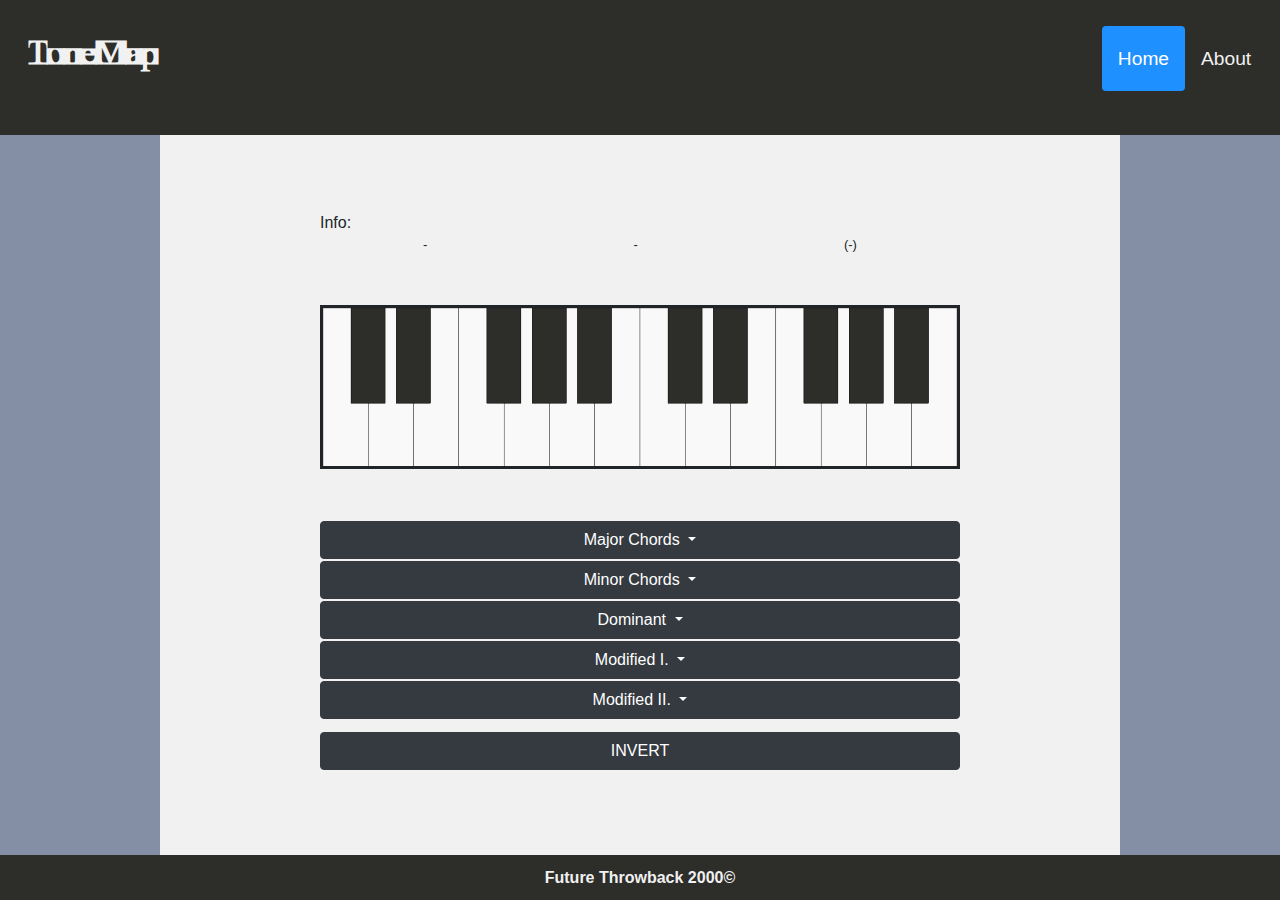
==== commit b2338b77: "beta 1.0 commit" ====
--- a/templates/index.html
+++ b/templates/index.html
@@ -452,10 +452,10 @@
                 </div>
 
             </div>
-            <br>
-            <button id="invert-btn" class="btn btn-dark" type="button">INVERT</button>
 
         </div>
+        
+        <button id="invert-btn" class="btn btn-dark" type="button">INVERT</button>
         
         <hr>
     </main>
